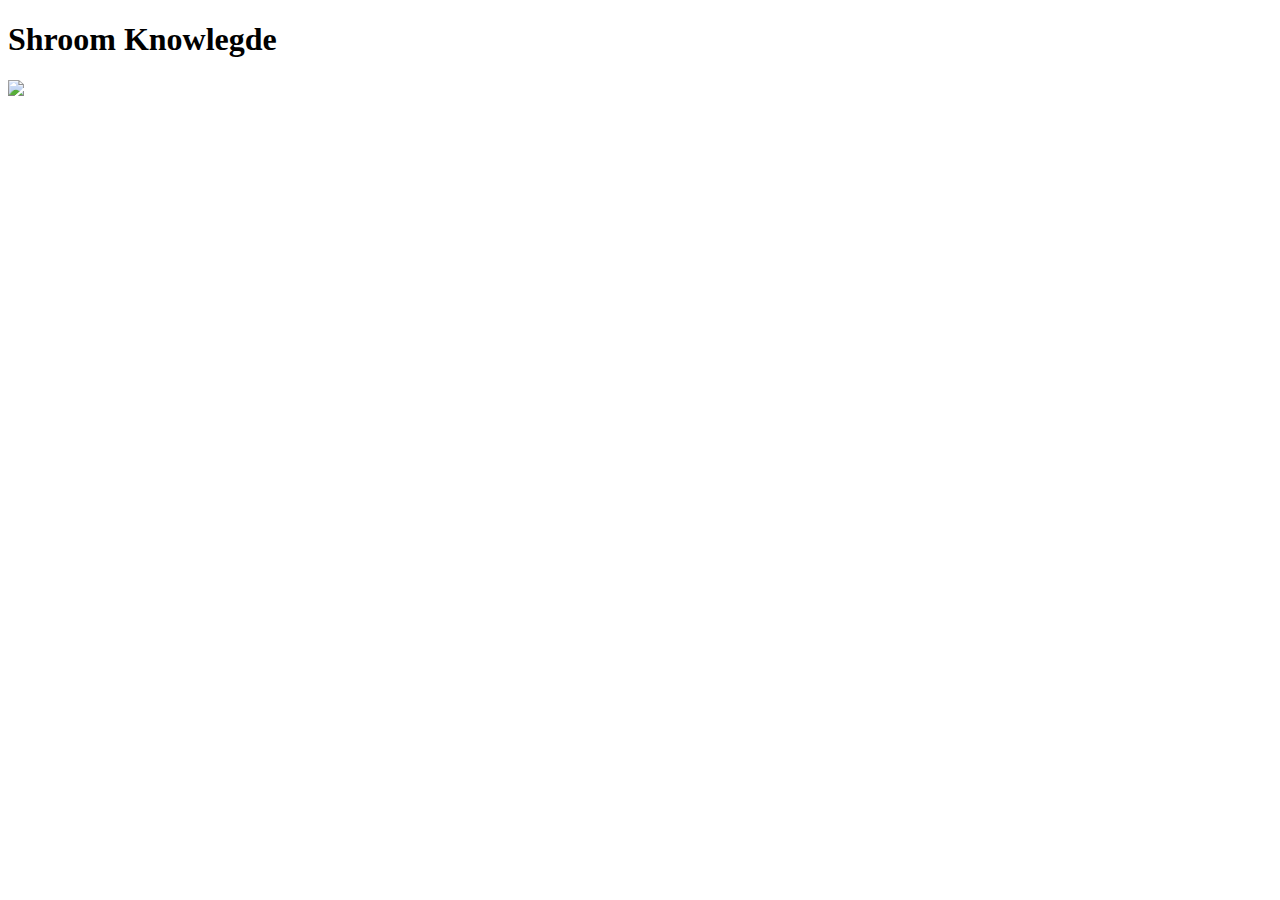
==== index.html @ 296854ff "Add files via upload" ====
<!DOCTYPE html>
<html lang="en">
<head>
    <meta charset="UTF-8">
    <meta name="viewport" content="width=
    , initial-scale=1.0">
    <title>Document</title>
</head>
<body>
    
<h1>Shroom Knowlegde</h1>

<img src="images/mushroom.png">
</body>
</html>
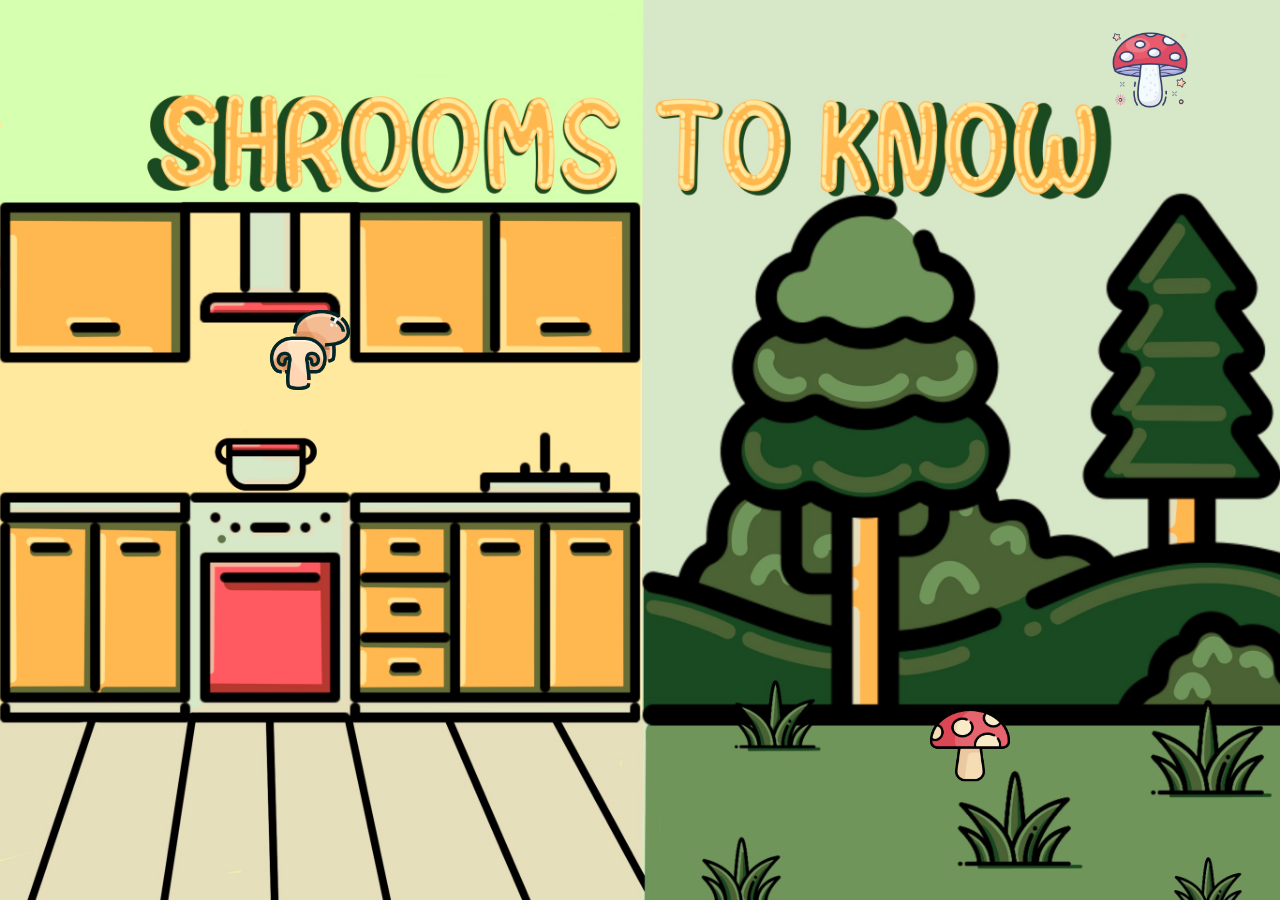
==== commit e9e40e38: "Add files via upload" ====
--- a/index.html
+++ b/index.html
@@ -1,15 +1,32 @@
 <!DOCTYPE html>
 <html lang="en">
 <head>
-    <meta charset="UTF-8">
-    <meta name="viewport" content="width=
-    , initial-scale=1.0">
-    <title>Document</title>
+<meta charset="UTF-8">
+<meta name="viewport" content="width=device-width, initial-scale=1.0">
+<link rel="icon" type="Image/png" href="favicon_io/apple-touch-icon.png">
+<link rel="apple-touch-icon" sizes="180x180" href="favicon_io/android-chrome-192x192.png">
+        <link rel="icon" type="image/png" sizes="32x32" href="favicon_io/favicon-32x32.png">
+        <link rel="icon" type="image/png" sizes="16x16" href="favicon_io/favicon-16x16.png">
+        <link rel="manifest" href="favicon_io/site.webmanifest">
+    </div>
+<title>Shrooms to Know</title>
+<style>
+   
+
+</style>
 </head>
-<body>
-    
-<h1>Shroom Knowlegde</h1>
+<body style="background-image: url(Background/Untitled_Artwork\ 3.jpg);">
+    <div class="btn">
+        <img src="Mush/mushroom 2.png">
+        <a href="kitchen.html"><img src="Mush/mushroom 2.png"></a>
+    </div>
+    <div class="btn2">
+        <img src="Mush/mushroom.png">
+        <a href="forest.html"><img src="Mush/mushroom.png"></a>
+    </div>
+    <div class="btn4">
+        <img src="Mush/mushroom 3.png">
+    <link rel="stylesheet" href="style.css">
 
-<img src="images/mushroom.png">
 </body>
 </html>--- a/style.css
+++ b/style.css
@@ -0,0 +1,32 @@
+body {
+    margin: 0;
+    padding: 0;
+    background-size: cover;
+    background-position: center;
+    background-attachment: fixed;
+} 
+.btn img {
+    position: fixed;
+    width: 80px;
+    top: 300px; 
+    left: 250px; 
+    padding: 10px 20px;
+    border: none;
+    border-radius: 5px;
+}
+.btn2 img {
+    position: fixed;
+    width: 80px;
+    bottom: 105px;
+    right: 250px;
+    padding: 10px 20px;
+    border: none;
+    border-radius: 5px;
+}  
+.btn4 img {
+    position: fixed;
+    top: 30px;
+    right: 90px;
+    width: 80px;
+    height: auto;
+} 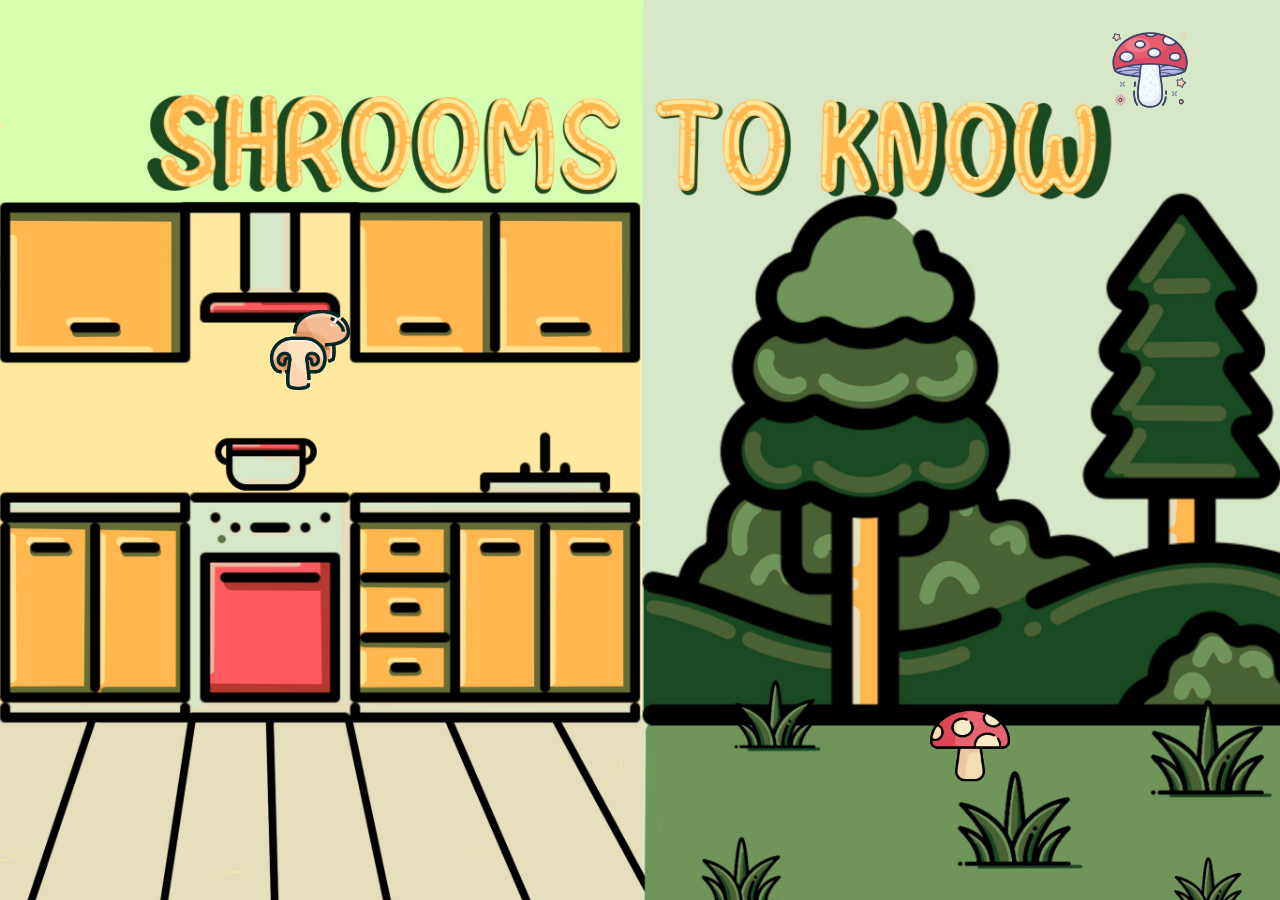
==== commit 36792f20: "Add files via upload" ====
--- a/index.html
+++ b/index.html
@@ -15,7 +15,7 @@
 
 </style>
 </head>
-<body style="background-image: url(Background/Untitled_Artwork\ 3.jpg);">
+<body style="background-image: url(Background/Untitled_Artwork\ 2.jpg);">
     <div class="btn">
         <img src="Mush/mushroom 2.png">
         <a href="kitchen.html"><img src="Mush/mushroom 2.png"></a>
@@ -26,6 +26,7 @@
     </div>
     <div class="btn4">
         <img src="Mush/mushroom 3.png">
+        <a href="more_info.html"><img src="Mush/mushroom 3.png"></a>
     <link rel="stylesheet" href="style.css">
 
 </body>
